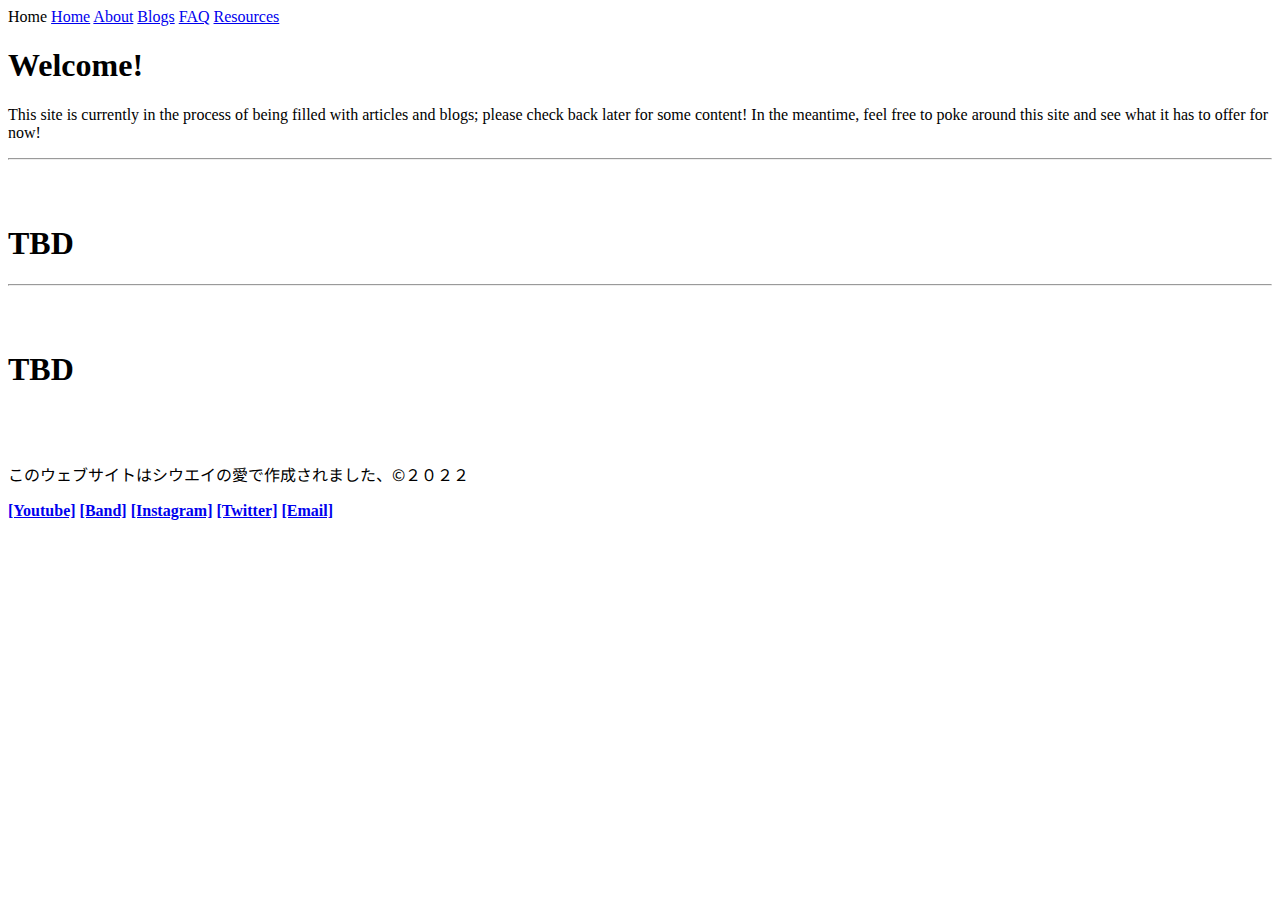
==== index.html @ fd388cd2 "Add files via upload" ====
<!DOCTYPE html>
<html>
  <head>
    <title>Weeb Theory</title>
    <link rel="icon" type="image/x-icon" href="pictures/favicon.png" style = "height: 84px;">
    <meta charset = "utf-8">
    <meta name = "description" content = "Thanks for dropping by! This blog studies both classic and niche music theory concepts while focusing on Japanese and Anime music.">
    <meta name = "author" content = "Shiwei Chen">
    <meta name = "keywords" content = "Shiwei Chen, Music, Music Theory, Composition, Japanese Music,
    Vancouver, Cupertino, Tino, chs, JPop, Anime, Weeb, Jp Music, Composition, Music Composition, Jpop Music Theory, Japanese Music">
    <meta name = "viewport" content = "width = device-width, initial-scale = 1.0">
    <link href="StyleSheet.css" rel="stylesheet">
    <link href="https://fonts.googleapis.com/css2?family=Source+Sans+Pro&display=swap" rel="stylesheet">
    <link href="https://fonts.googleapis.com/css2?family=Noto+Sans+JP:wght@100&display=swap" rel="stylesheet">
  </head>

  <body>
    <main>
      <div class="navbar">
        <a class = "navbar-leader">Home</a>
        <a class = "navbar-box" href="index.html">Home</a>
        <a class = "navbar-box" href="pages/about.html">About</a>
        <a class = "navbar-box" href="pages/blogs.html">Blogs</a>
        <a class = "navbar-box" href="pages/faq.html">FAQ</a>
        <a class = "navbar-box" href="pages/resources.html">Resources</a>
        <a></a>
      </div>

      <div class="main-body">
        <div class="article">
          <h1>Welcome!</h1>
          <p>This site is currently in the process of being filled with articles and blogs; please check back later for some content!
          In the meantime, feel free to poke around this site and see what it has to offer for now!</p>
        </div>

        <hr> <br> <br>

        <div class="article">
          <h1>TBD</h1>
        </div>

        <hr> <br> <br>

        <div class="article">
          <h1>TBD</h1>
        </div>
      </div>



      <div class="footer-content">
          <br> <br>
          <p style = "font-family: Noto Sans JP, monospace;">このウェブサイトはシウエイの愛で作成されました、©２０２２</p>
          <a href="https://www.youtube.com/channel/UCAdBU-8zvj-W6T5hzwg3VrA" target = "_blank" class = "footer-links"><b>[Youtube]</b></a>
          <a href="#" class = "footer-links" target = "_blank"><b>[Band]</b></a>
          <a href="https://www.instagram.com/aprilschen6/" target = "_blank" class = "footer-links"><b>[Instagram]</b></a>
          <a href="https://twitter.com/Aprilschen" class = "footer-links" target = "_blank">  <b>[Twitter]</b></a>
          <a href="mailto:shiweichen06@gmail.com" class = "footer-links" target = "_blank">  <b>[Email]</b></a>
        </div>
    </main>
  </body>
</html>
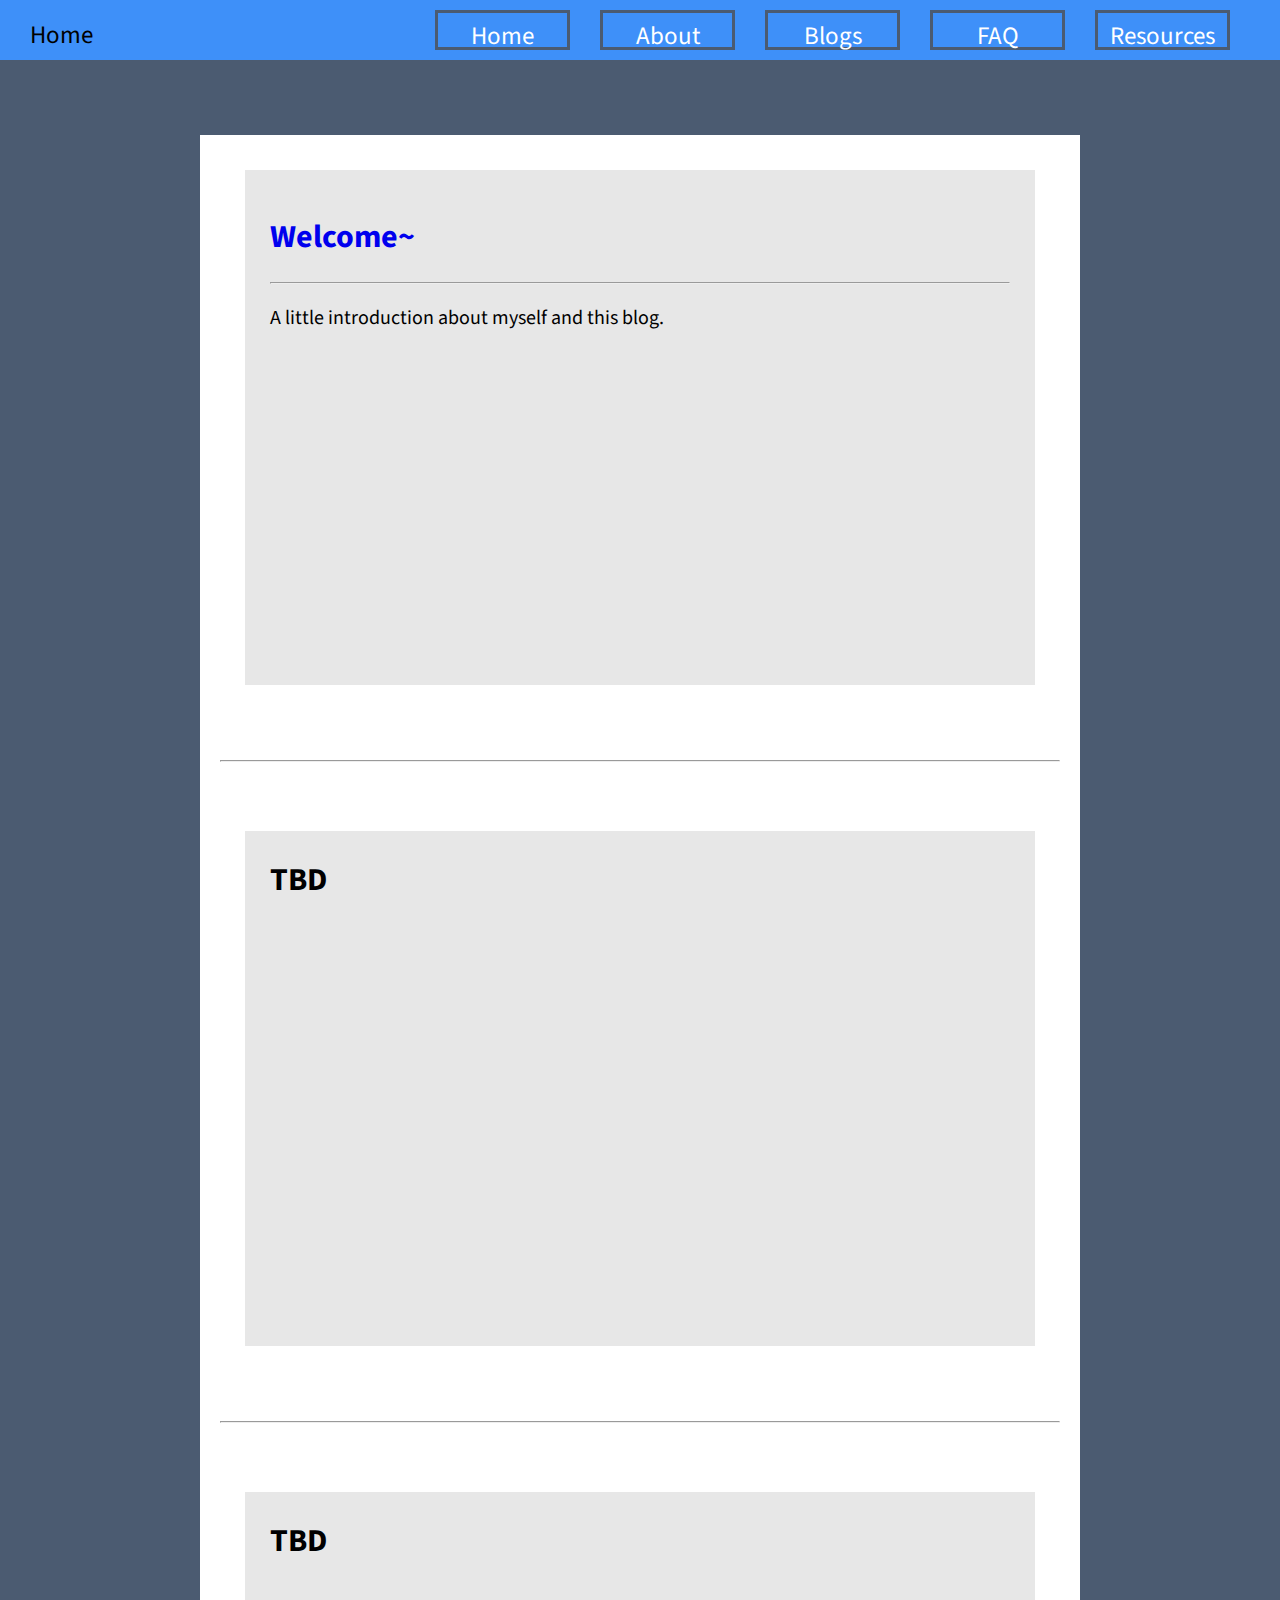
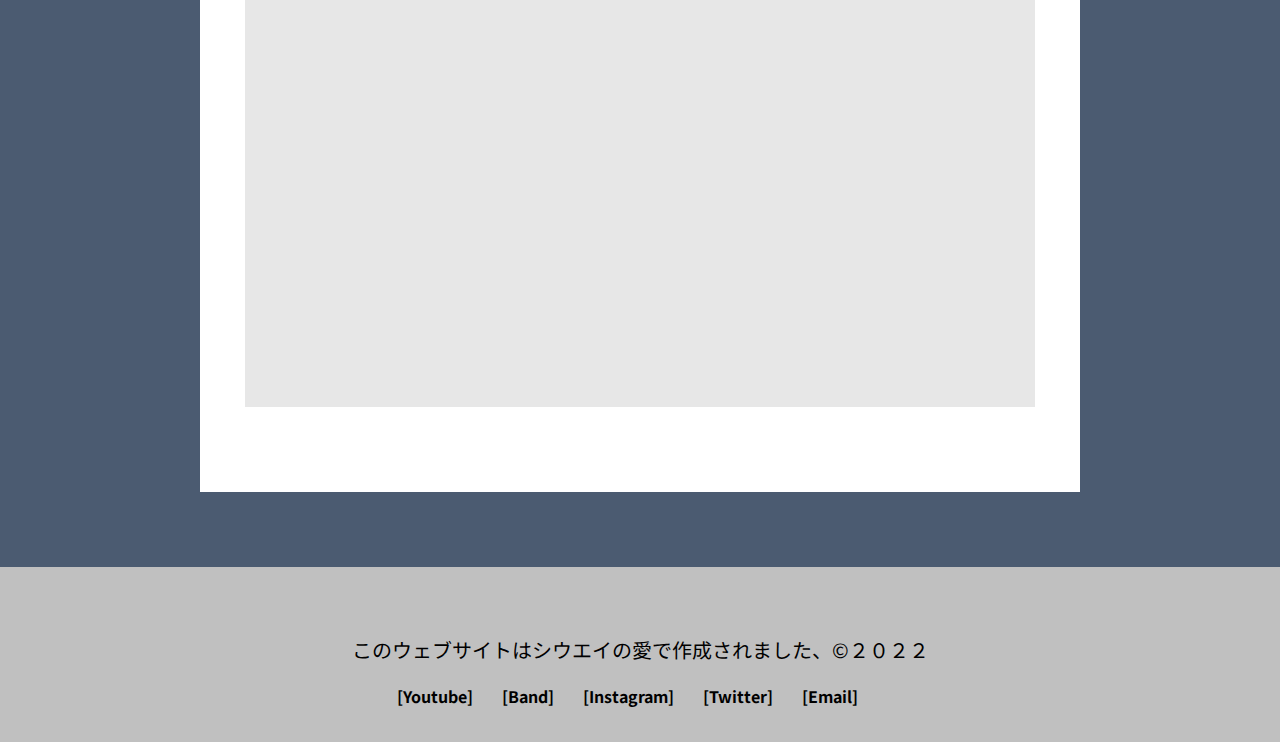
==== commit 4781b483: "Add files via upload" ====
--- a/index.html
+++ b/index.html
@@ -4,7 +4,7 @@
     <title>Weeb Theory</title>
     <link rel="icon" type="image/x-icon" href="pictures/favicon.png" style = "height: 84px;">
     <meta charset = "utf-8">
-    <meta name = "description" content = "Thanks for dropping by! This blog studies both classic and niche music theory concepts while focusing on Japanese and Anime music.">
+    <meta name = "description" content = "Thanks for stopping by! This blog studies both classic and niche music theory concepts while focusing on Japanese and Anime music.">
     <meta name = "author" content = "Shiwei Chen">
     <meta name = "keywords" content = "Shiwei Chen, Music, Music Theory, Composition, Japanese Music,
     Vancouver, Cupertino, Tino, chs, JPop, Anime, Weeb, Jp Music, Composition, Music Composition, Jpop Music Theory, Japanese Music">
@@ -28,9 +28,9 @@
 
       <div class="main-body">
         <div class="article">
-          <h1>Welcome!</h1>
-          <p>This site is currently in the process of being filled with articles and blogs; please check back later for some content!
-          In the meantime, feel free to poke around this site and see what it has to offer for now!</p>
+          <a href="pages/blogs/blog0.html"><img class = "thumbnail-image" src="pictures/renai.jpg" alt=""></a>
+          <br> <h1> <a href="pages/blogs/blog0.html">Welcome~</a> </h1> <hr>
+          <p>A little introduction about myself and this blog.</p>
         </div>
 
         <hr> <br> <br>
--- a/StyleSheet.css
+++ b/StyleSheet.css
@@ -0,0 +1,116 @@
+a:link { text-decoration: none; }
+a:visited { text-decoration: none; }
+
+body {
+  background-color: #4B5B71;
+  margin: 0;
+}
+
+h1, h2, h3, h4, h5, h6, p{
+  font-family: 'Source Sans Pro', sans-serif;
+}
+
+p {
+  font-size: 20px;
+}
+
+.navbar {
+  padding: 10px 0 10px 0;
+  font-size: 25px;
+  display: grid;
+  grid-template-columns: 3fr 1fr 1fr 1fr 1fr 1fr 20px;
+  grid-template-rows: 40px;
+  grid-column-gap: 30px;
+  background-color: #3E90F9;
+}
+
+.navbar-leader {
+  font-family: Georgia, 'Source Sans Pro', sans-serif;
+  margin: 7px 0 0 30px;
+}
+
+.navbar-box {
+  padding: 5px 0 5px 0;
+  font-family: Georgia, 'Source Sans Pro', sans-serif;
+  border-style: solid;
+  border-width: 3px;
+  border-color: #4B5B71;
+  border: 3px 3px 3px 3px;
+  text-align: center;
+  background-color: #3E90F9;
+  color: white !important;
+  transition: background 350ms ease;
+}
+
+.navbar-box:hover {
+  text-align: center;
+  background-color: white;
+  border-color: #4B5B71;
+  color: #4B5B71 !important;
+
+}
+
+.main-body {
+  background-color: white;
+  margin: 75px 200px 75px 200px;
+  padding: 10px 20px 10px 20px;
+  min-height: 600px;
+}
+
+.button-box {
+  font-family: 'Source Sans Pro', sans-serif;
+  text-align: center;
+  background-color: #FF816D;
+  padding: 4px 4px 4px 4px;
+  margin: 0 10px 0 10px;
+  color: white !important;
+  transition: background 350ms ease;
+}
+
+.date-box{
+  font-family: 'Source Sans Pro', sans-serif;
+  text-align: center;
+  background-color: silver;
+  padding: 4px 4px 4px 4px;
+  color: white !important;
+  transition: background 350ms ease;
+}
+
+.button-box:hover {
+  text-align: center;
+  background-color: #D6280D;
+  color: white !important;
+}
+
+.header-box {
+  text-align: center;
+  border-style: groove;
+  border-width: 6px;
+}
+
+.blog-image {
+  display: block;
+  margin-left: auto;
+  margin-right: auto;
+  width: 50%;
+}
+
+.article {
+  margin: 25px 25px 75px 25px;
+  padding: 5px 25px 10px 25px;
+  background-color: #E7E7E7;
+  min-height: 500px;
+}
+
+/* Footer */
+.footer-content {
+  background-color: silver;
+  text-align: center;
+  font-family: Noto Sans JP, monospace;
+  min-height: 175px;
+}
+.footer-links {
+  margin: 0 25px 0 0px;
+  color: black;
+  font-family: Noto Sans JP, monospace;
+}
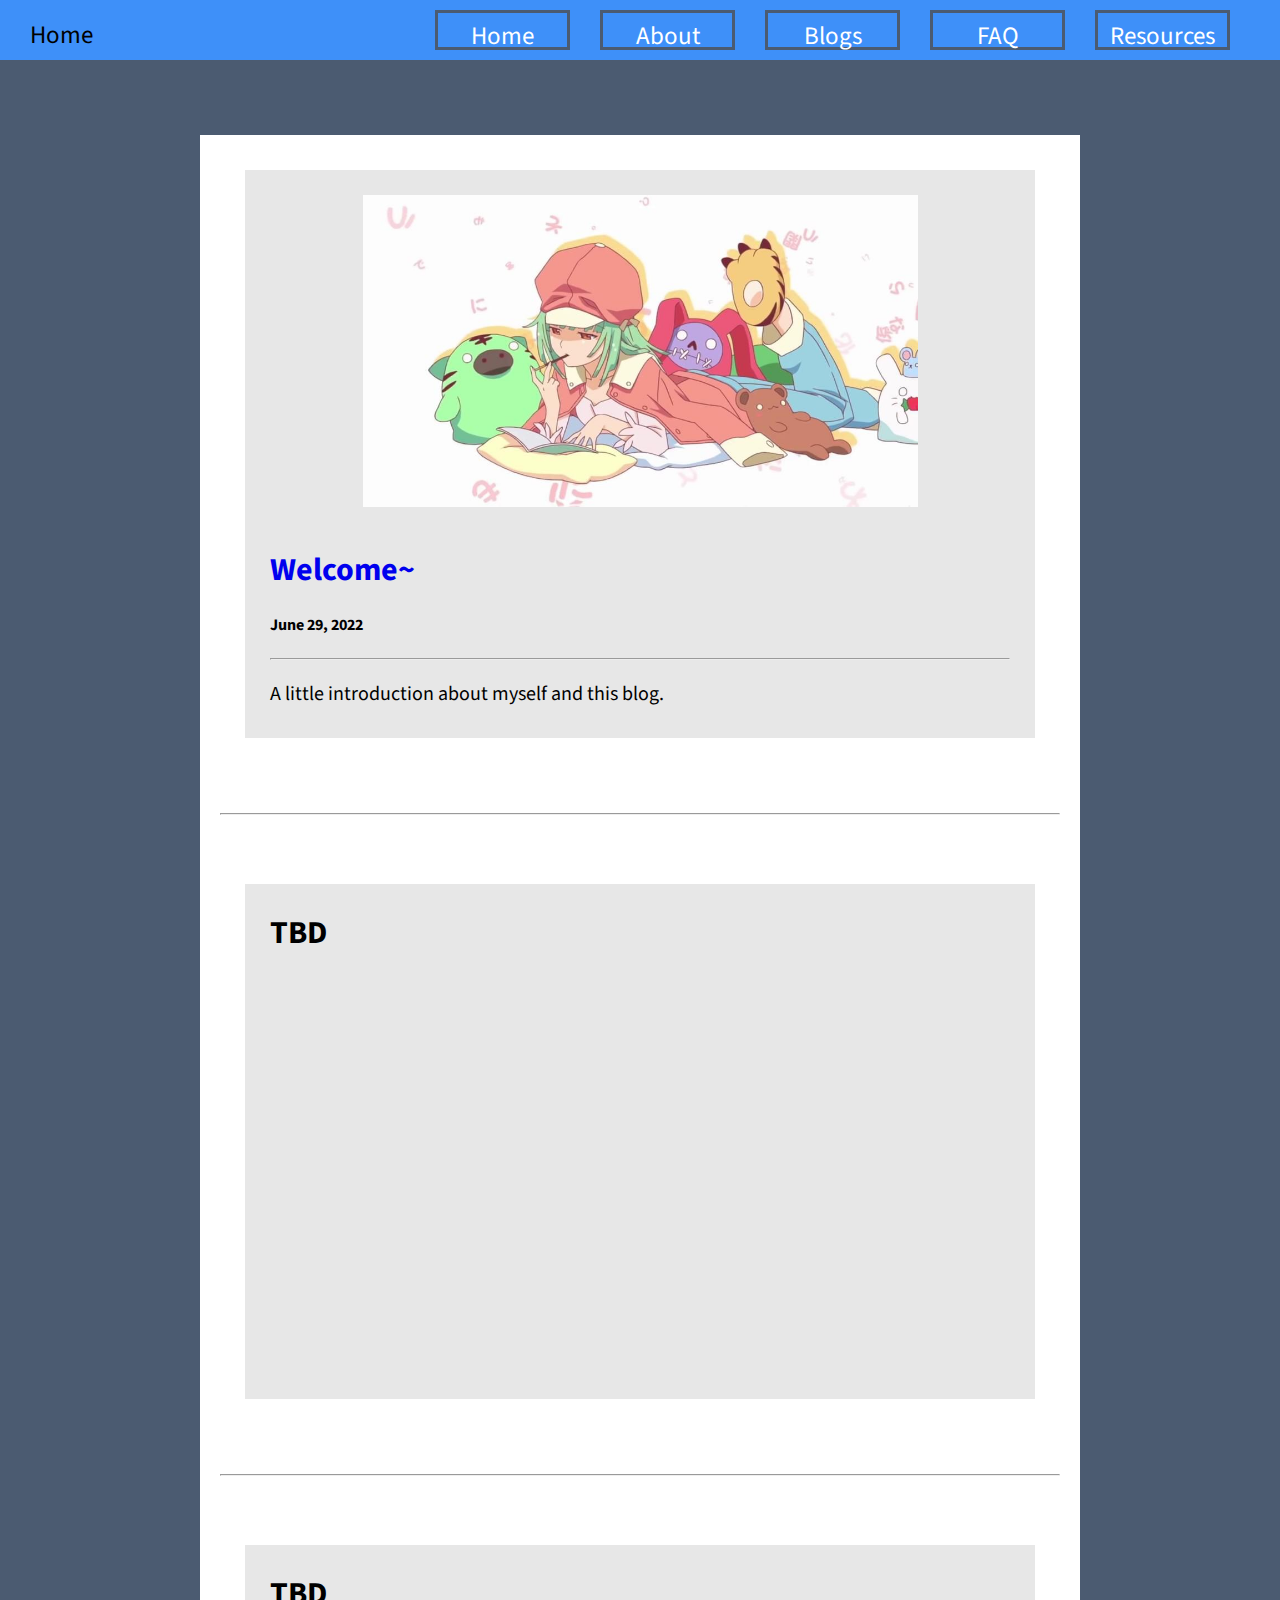
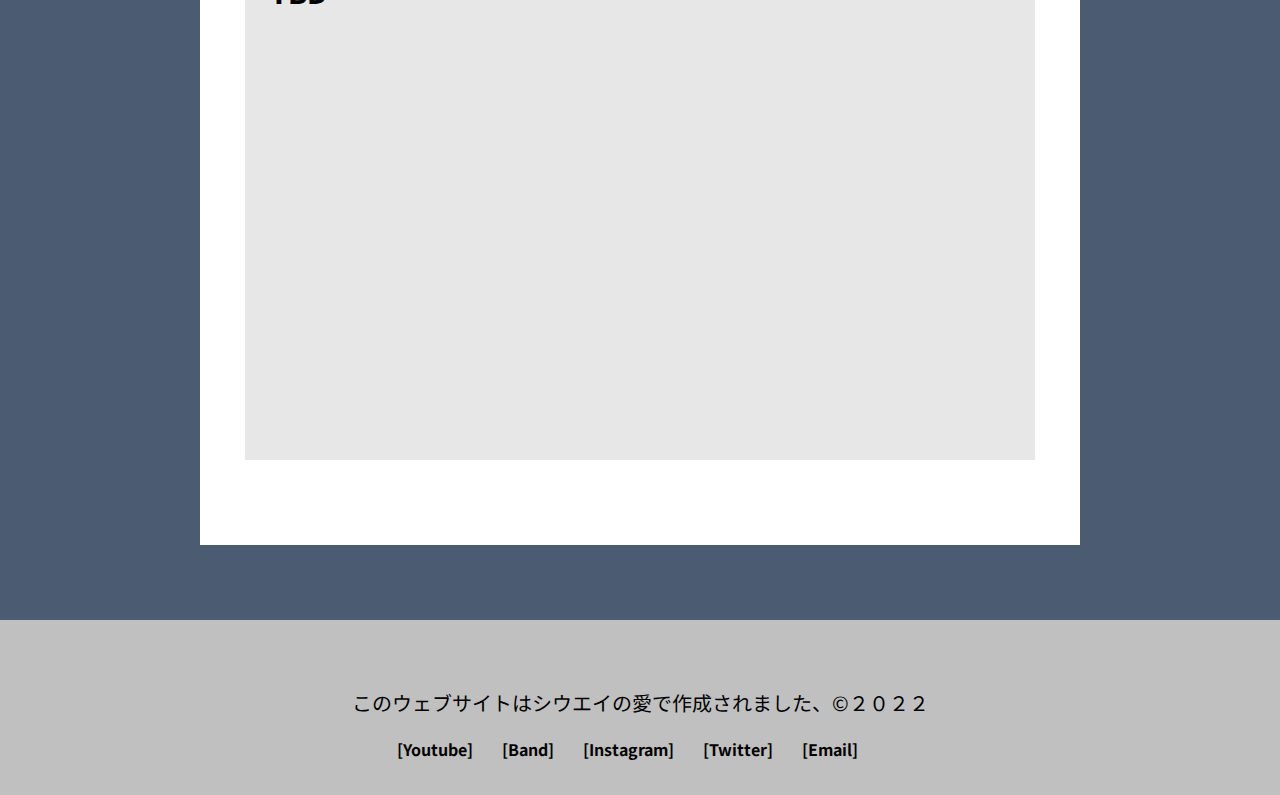
==== commit 650ff579: "Add files via upload" ====
--- a/index.html
+++ b/index.html
@@ -29,7 +29,8 @@
       <div class="main-body">
         <div class="article">
           <a href="pages/blogs/blog0.html"><img class = "thumbnail-image" src="pictures/renai.jpg" alt=""></a>
-          <br> <h1> <a href="pages/blogs/blog0.html">Welcome~</a> </h1> <hr>
+          <br> <h1> <a href="pages/blogs/blog0.html">Welcome~</a> </h1>
+          <h4>June 29, 2022</h4> <hr>
           <p>A little introduction about myself and this blog.</p>
         </div>
 
--- a/StyleSheet.css
+++ b/StyleSheet.css
@@ -1,5 +1,8 @@
 a:link { text-decoration: none; }
 a:visited { text-decoration: none; }
+
+h1:link { text-decoration: none; }
+h1:visited { text-decoration: none; }
 
 body {
   background-color: #4B5B71;
@@ -95,6 +98,14 @@
   width: 50%;
 }
 
+.thumbnail-image {
+  display: block;
+  margin-top: 20px;
+  margin-left: auto;
+  margin-right: auto;
+  width: 75%;
+}
+
 .article {
   margin: 25px 25px 75px 25px;
   padding: 5px 25px 10px 25px;
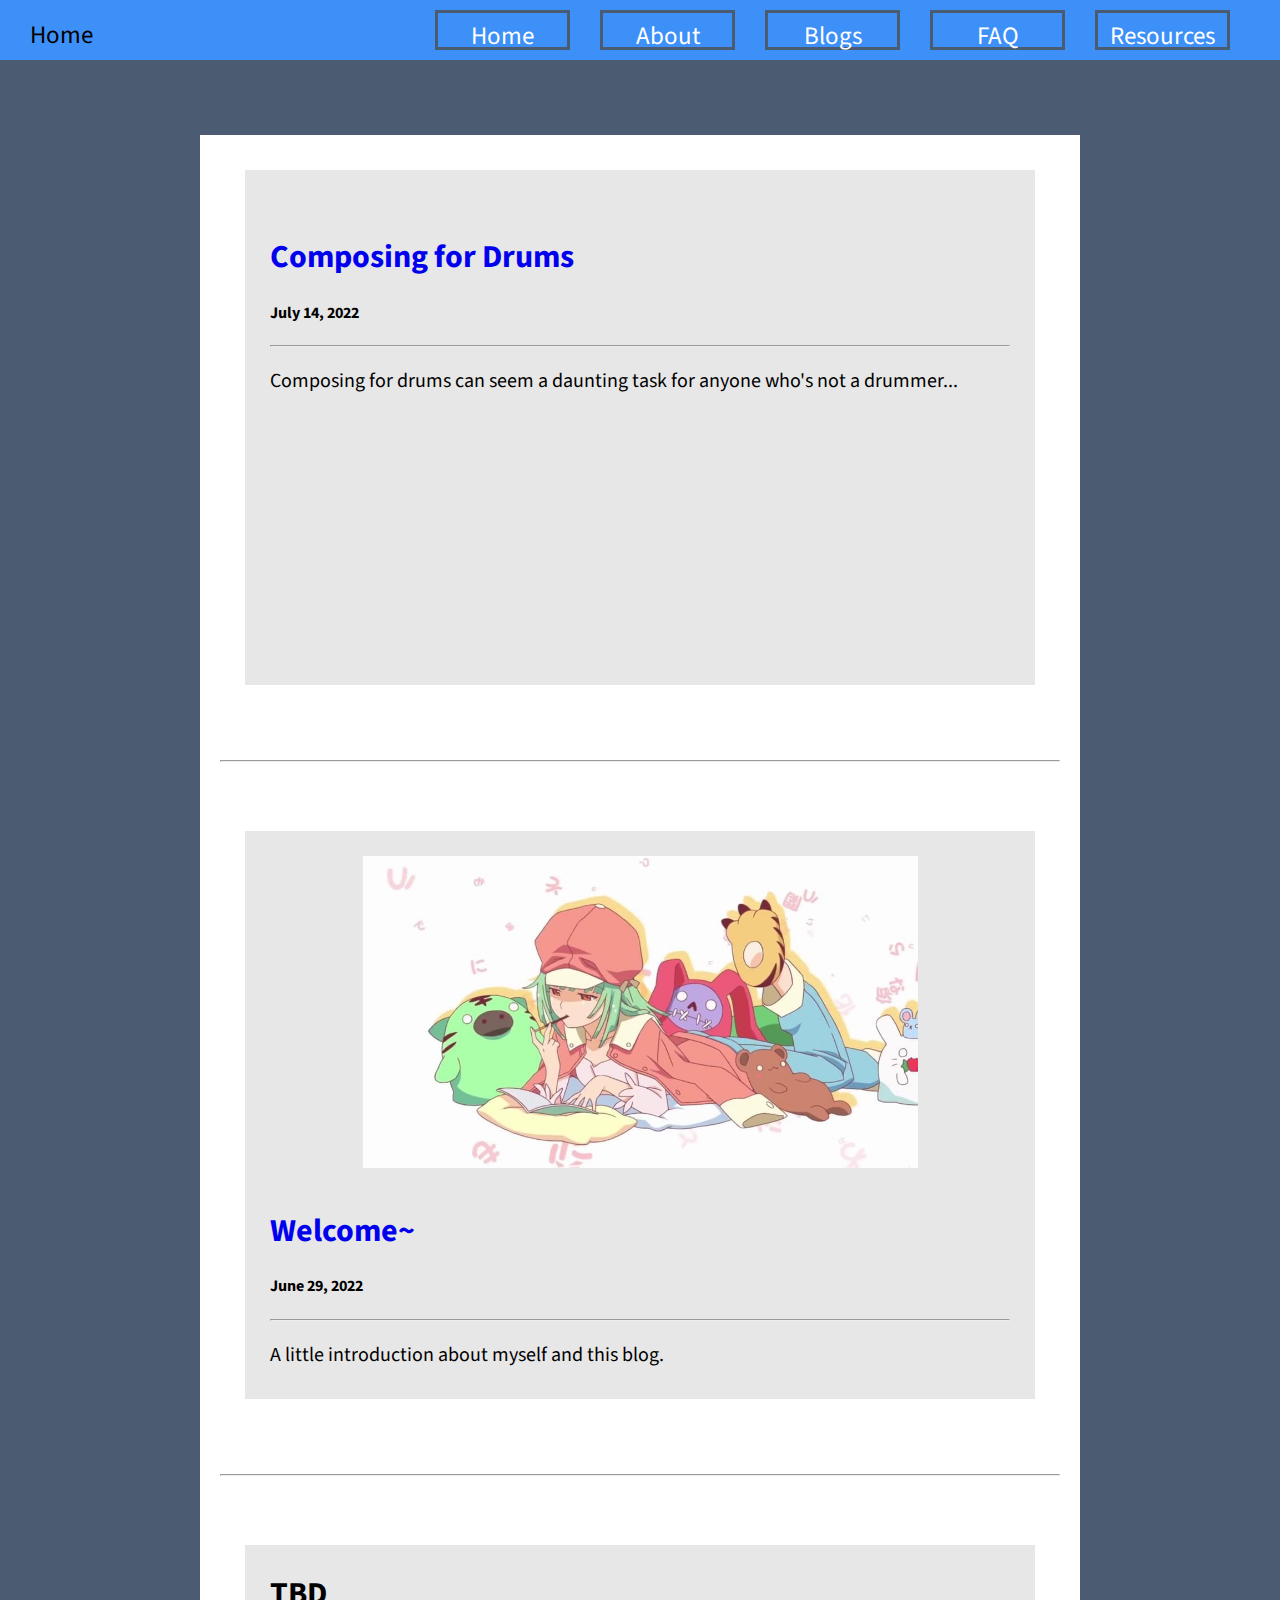
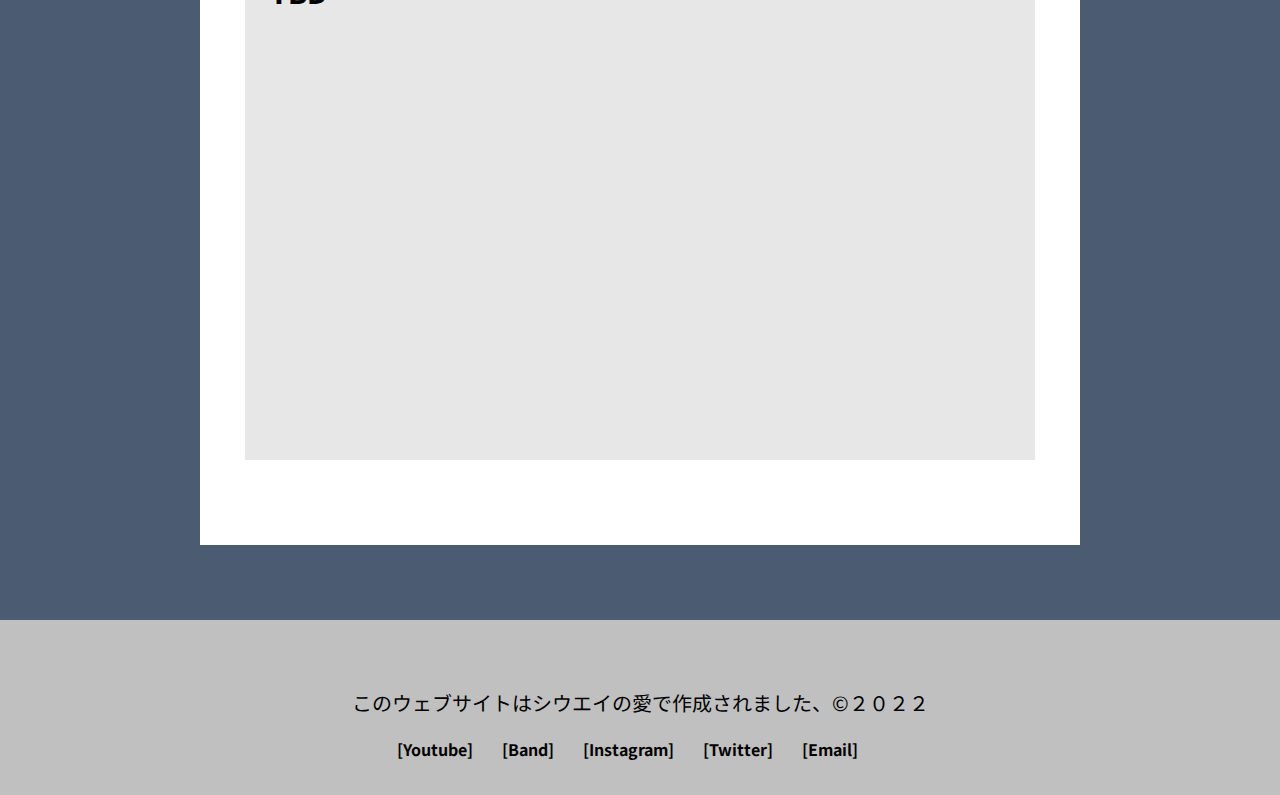
==== commit 7b6c0876: "Add files via upload" ====
--- a/index.html
+++ b/index.html
@@ -28,16 +28,19 @@
 
       <div class="main-body">
         <div class="article">
-          <a href="pages/blogs/blog0.html"><img class = "thumbnail-image" src="pictures/renai.jpg" alt=""></a>
-          <br> <h1> <a href="pages/blogs/blog0.html">Welcome~</a> </h1>
-          <h4>June 29, 2022</h4> <hr>
-          <p>A little introduction about myself and this blog.</p>
+          <a href="pages/blogs/blog2.html"><img class = "thumbnail-image" src="pictures/drumming.png" alt=""></a>
+          <br> <h1> <a href="pages/blogs/blog2.html">Composing for Drums</a> </h1>
+          <h4>July 14, 2022</h4> <hr>
+          <p>Composing for drums can seem a daunting task for anyone who's not a drummer...</p>
         </div>
 
         <hr> <br> <br>
 
         <div class="article">
-          <h1>TBD</h1>
+          <a href="pages/blogs/blog0.html"><img class = "thumbnail-image" src="pictures/renai.jpg" alt=""></a>
+          <br> <h1> <a href="pages/blogs/blog0.html">Welcome~</a> </h1>
+          <h4>June 29, 2022</h4> <hr>
+          <p>A little introduction about myself and this blog.</p>
         </div>
 
         <hr> <br> <br>
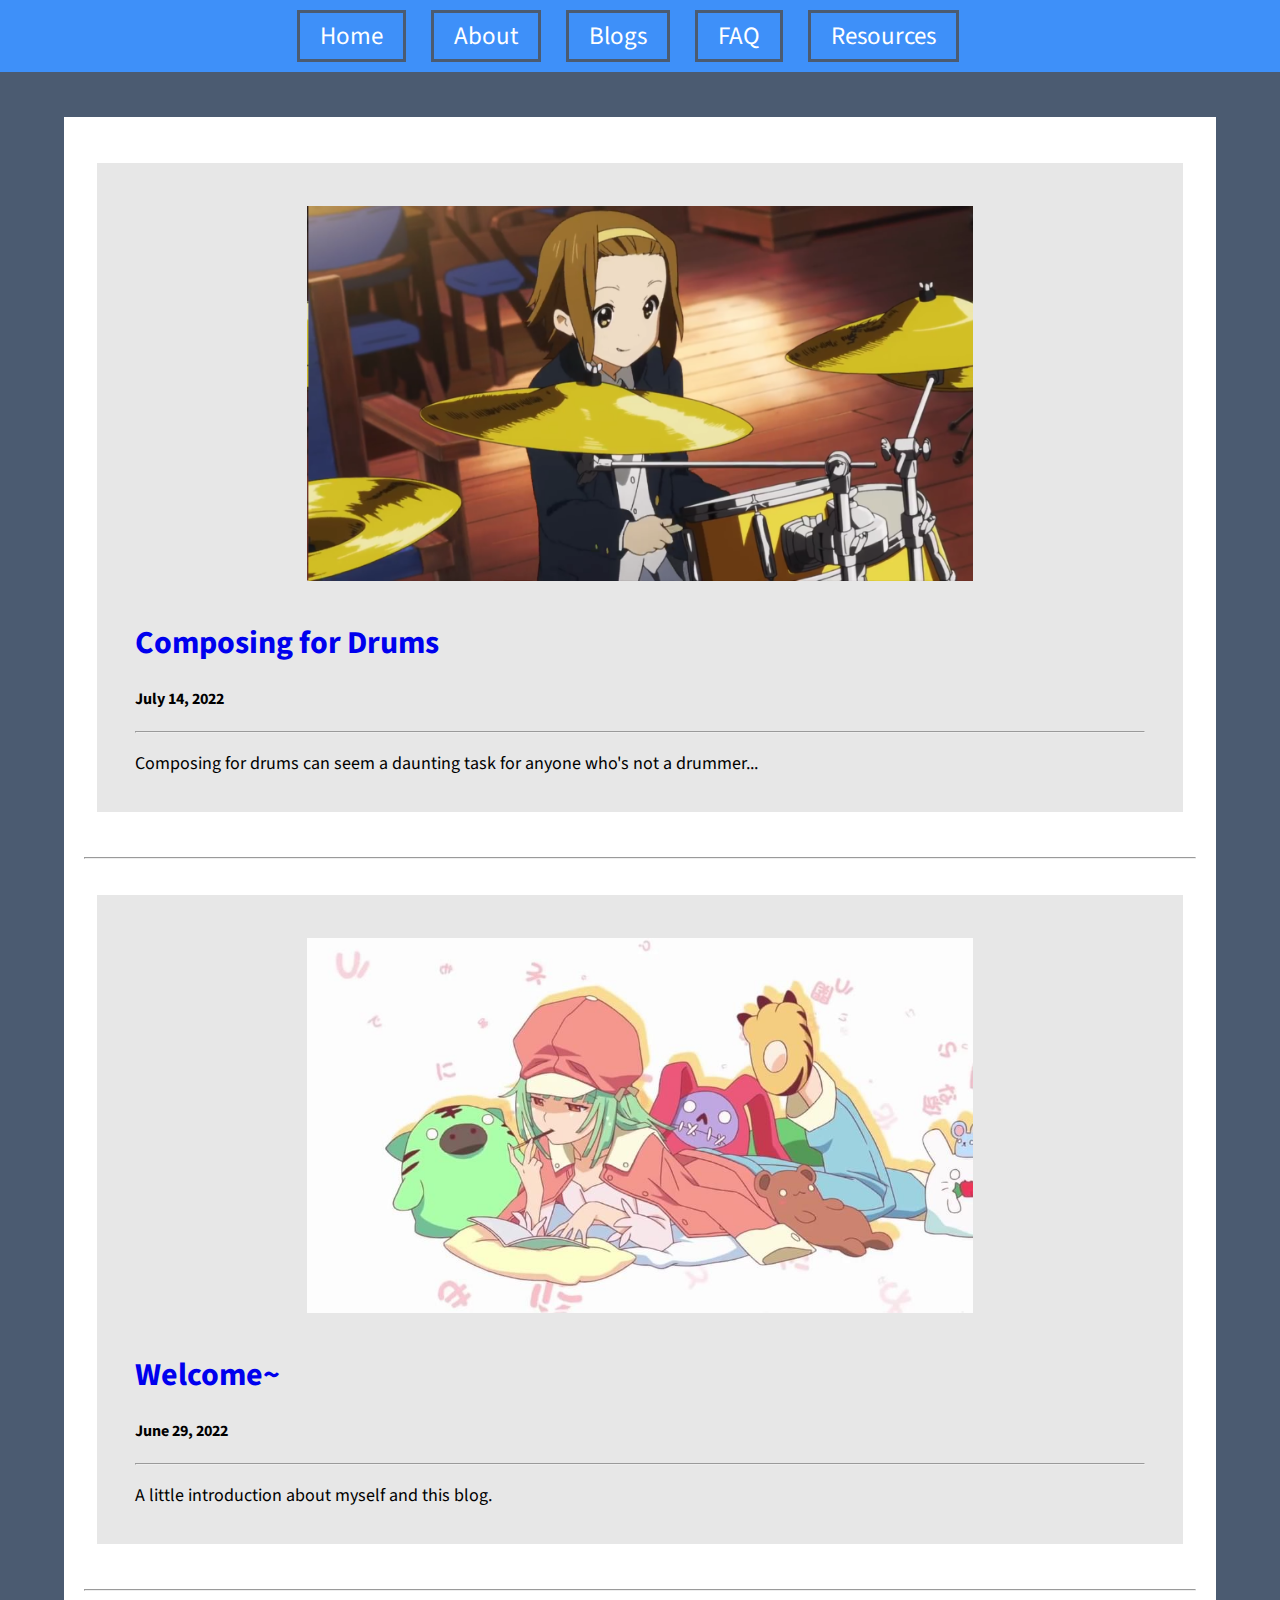
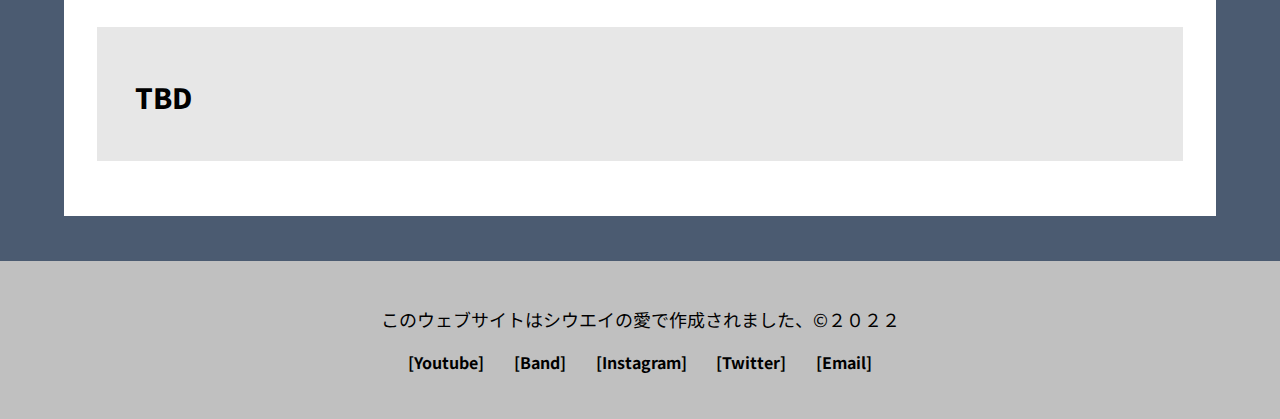
==== commit a63fa06c: "Add files via upload" ====
--- a/index.html
+++ b/index.html
@@ -17,7 +17,6 @@
   <body>
     <main>
       <div class="navbar">
-        <a class = "navbar-leader">Home</a>
         <a class = "navbar-box" href="index.html">Home</a>
         <a class = "navbar-box" href="pages/about.html">About</a>
         <a class = "navbar-box" href="pages/blogs.html">Blogs</a>
@@ -34,7 +33,7 @@
           <p>Composing for drums can seem a daunting task for anyone who's not a drummer...</p>
         </div>
 
-        <hr> <br> <br>
+        <hr>
 
         <div class="article">
           <a href="pages/blogs/blog0.html"><img class = "thumbnail-image" src="pictures/renai.jpg" alt=""></a>
@@ -43,17 +42,14 @@
           <p>A little introduction about myself and this blog.</p>
         </div>
 
-        <hr> <br> <br>
+        <hr>
 
         <div class="article">
           <h1>TBD</h1>
         </div>
       </div>
 
-
-
       <div class="footer-content">
-          <br> <br>
           <p style = "font-family: Noto Sans JP, monospace;">このウェブサイトはシウエイの愛で作成されました、©２０２２</p>
           <a href="https://www.youtube.com/channel/UCAdBU-8zvj-W6T5hzwg3VrA" target = "_blank" class = "footer-links"><b>[Youtube]</b></a>
           <a href="#" class = "footer-links" target = "_blank"><b>[Band]</b></a>
--- a/StyleSheet.css
+++ b/StyleSheet.css
@@ -14,26 +14,22 @@
 }
 
 p {
-  font-size: 20px;
+  font-size: 18px;
 }
 
 .navbar {
-  padding: 10px 0 10px 0;
+  display: flex;
+  padding: 10px 3px 10px 3px;
+  align-items: center;
+  justify-content: center;
+  flex-wrap: wrap;
   font-size: 25px;
-  display: grid;
-  grid-template-columns: 3fr 1fr 1fr 1fr 1fr 1fr 20px;
-  grid-template-rows: 40px;
-  grid-column-gap: 30px;
+  gap: 1em;
   background-color: #3E90F9;
 }
 
-.navbar-leader {
-  font-family: Georgia, 'Source Sans Pro', sans-serif;
-  margin: 7px 0 0 30px;
-}
-
 .navbar-box {
-  padding: 5px 0 5px 0;
+  padding: 5px 20px 5px 20px;
   font-family: Georgia, 'Source Sans Pro', sans-serif;
   border-style: solid;
   border-width: 3px;
@@ -50,14 +46,26 @@
   background-color: white;
   border-color: #4B5B71;
   color: #4B5B71 !important;
-
 }
 
 .main-body {
   background-color: white;
-  margin: 75px 200px 75px 200px;
+  margin: 5vh 5vw 5vh 5vw;
   padding: 10px 20px 10px 20px;
   min-height: 600px;
+}
+
+.article {
+  margin: 4vh 1vw 5vh 1vw;
+  padding: 3vh 3vw 2vh 3vw;
+  background-color: #E7E7E7;
+  min-height: auto;
+}
+
+.tags {
+  display: flex;
+  flex-wrap: wrap;
+  gap: 1em;
 }
 
 .button-box {
@@ -70,7 +78,7 @@
   transition: background 350ms ease;
 }
 
-.date-box{
+.date-box {
   font-family: 'Source Sans Pro', sans-serif;
   text-align: center;
   background-color: silver;
@@ -100,17 +108,10 @@
 
 .thumbnail-image {
   display: block;
-  margin-top: 20px;
+  margin-top: 1em;
   margin-left: auto;
   margin-right: auto;
-  width: 75%;
-}
-
-.article {
-  margin: 25px 25px 75px 25px;
-  padding: 5px 25px 10px 25px;
-  background-color: #E7E7E7;
-  min-height: 500px;
+  width: 66%;
 }
 
 /* Footer */
@@ -118,10 +119,10 @@
   background-color: silver;
   text-align: center;
   font-family: Noto Sans JP, monospace;
-  min-height: 175px;
+  padding: 3vh 2vh 5vh 2vh;
 }
 .footer-links {
-  margin: 0 25px 0 0px;
+  margin: 0 1vw 0 1vw;
   color: black;
   font-family: Noto Sans JP, monospace;
 }
